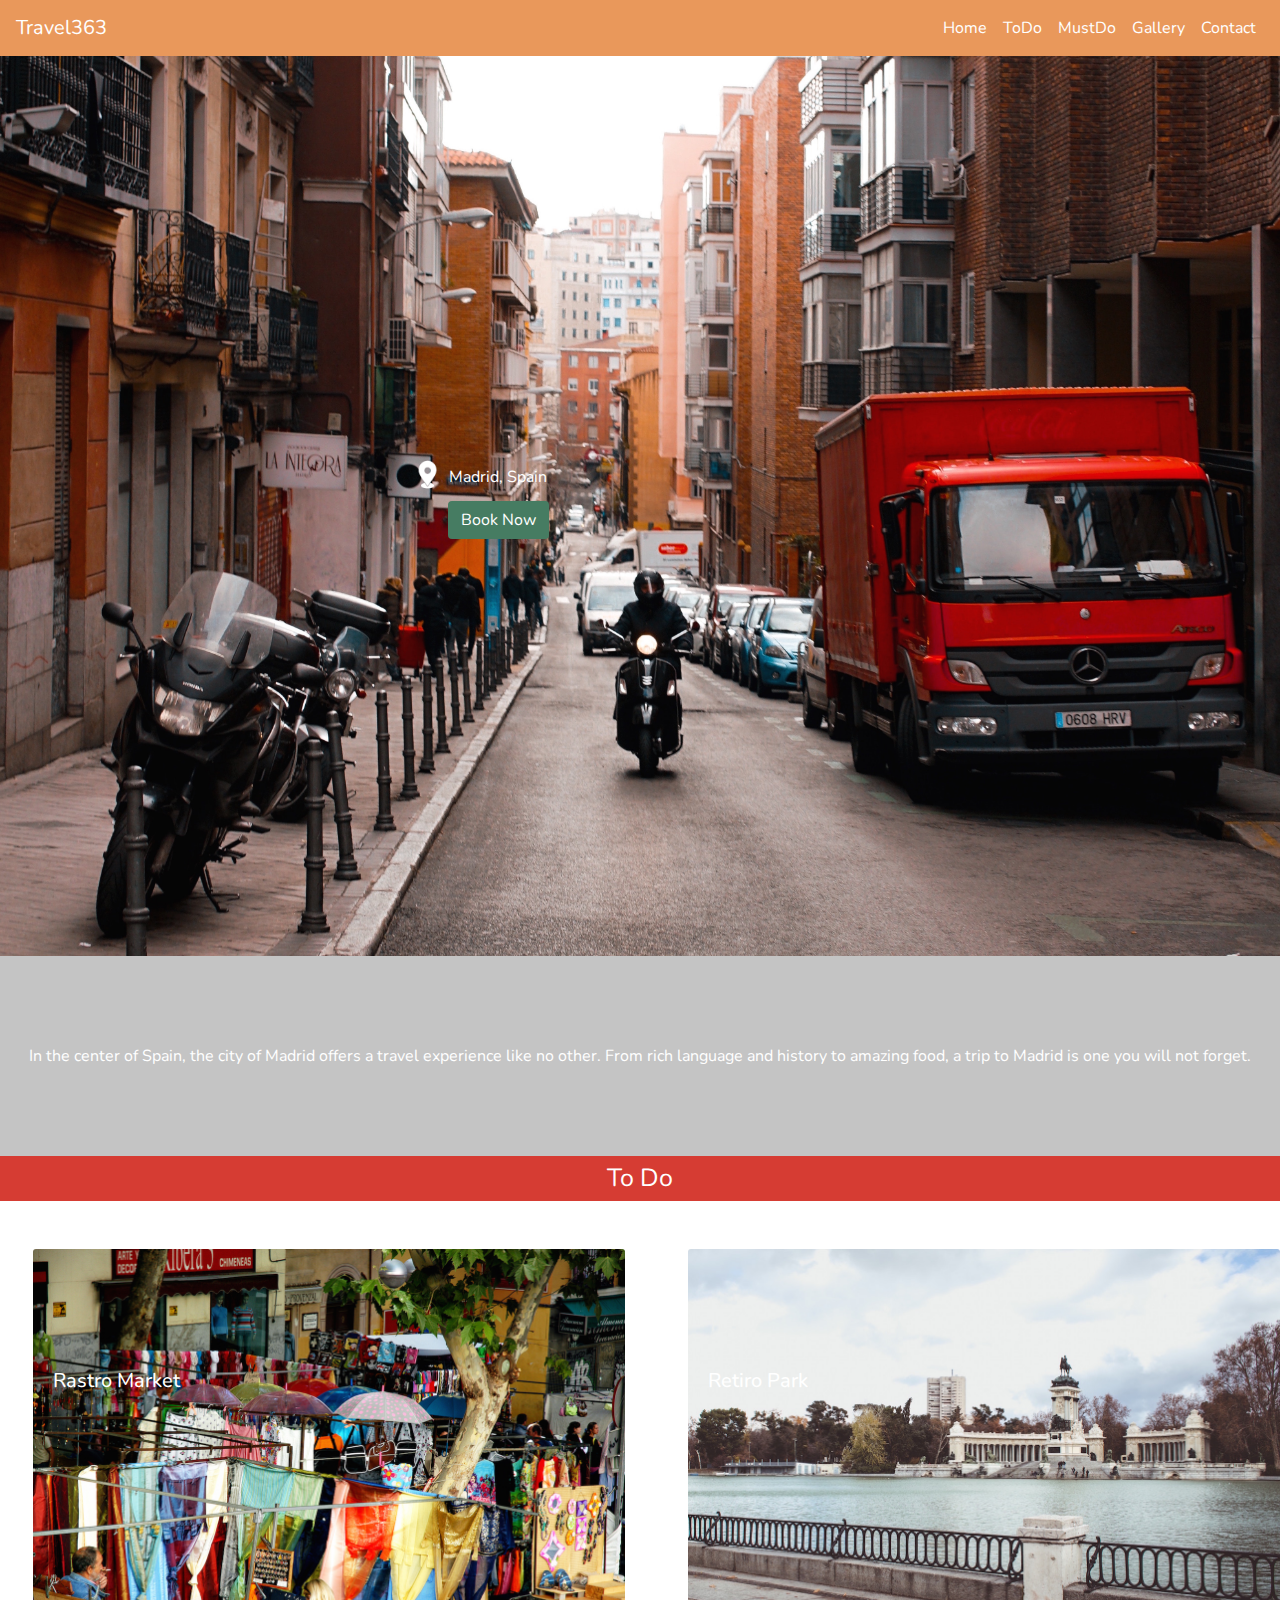
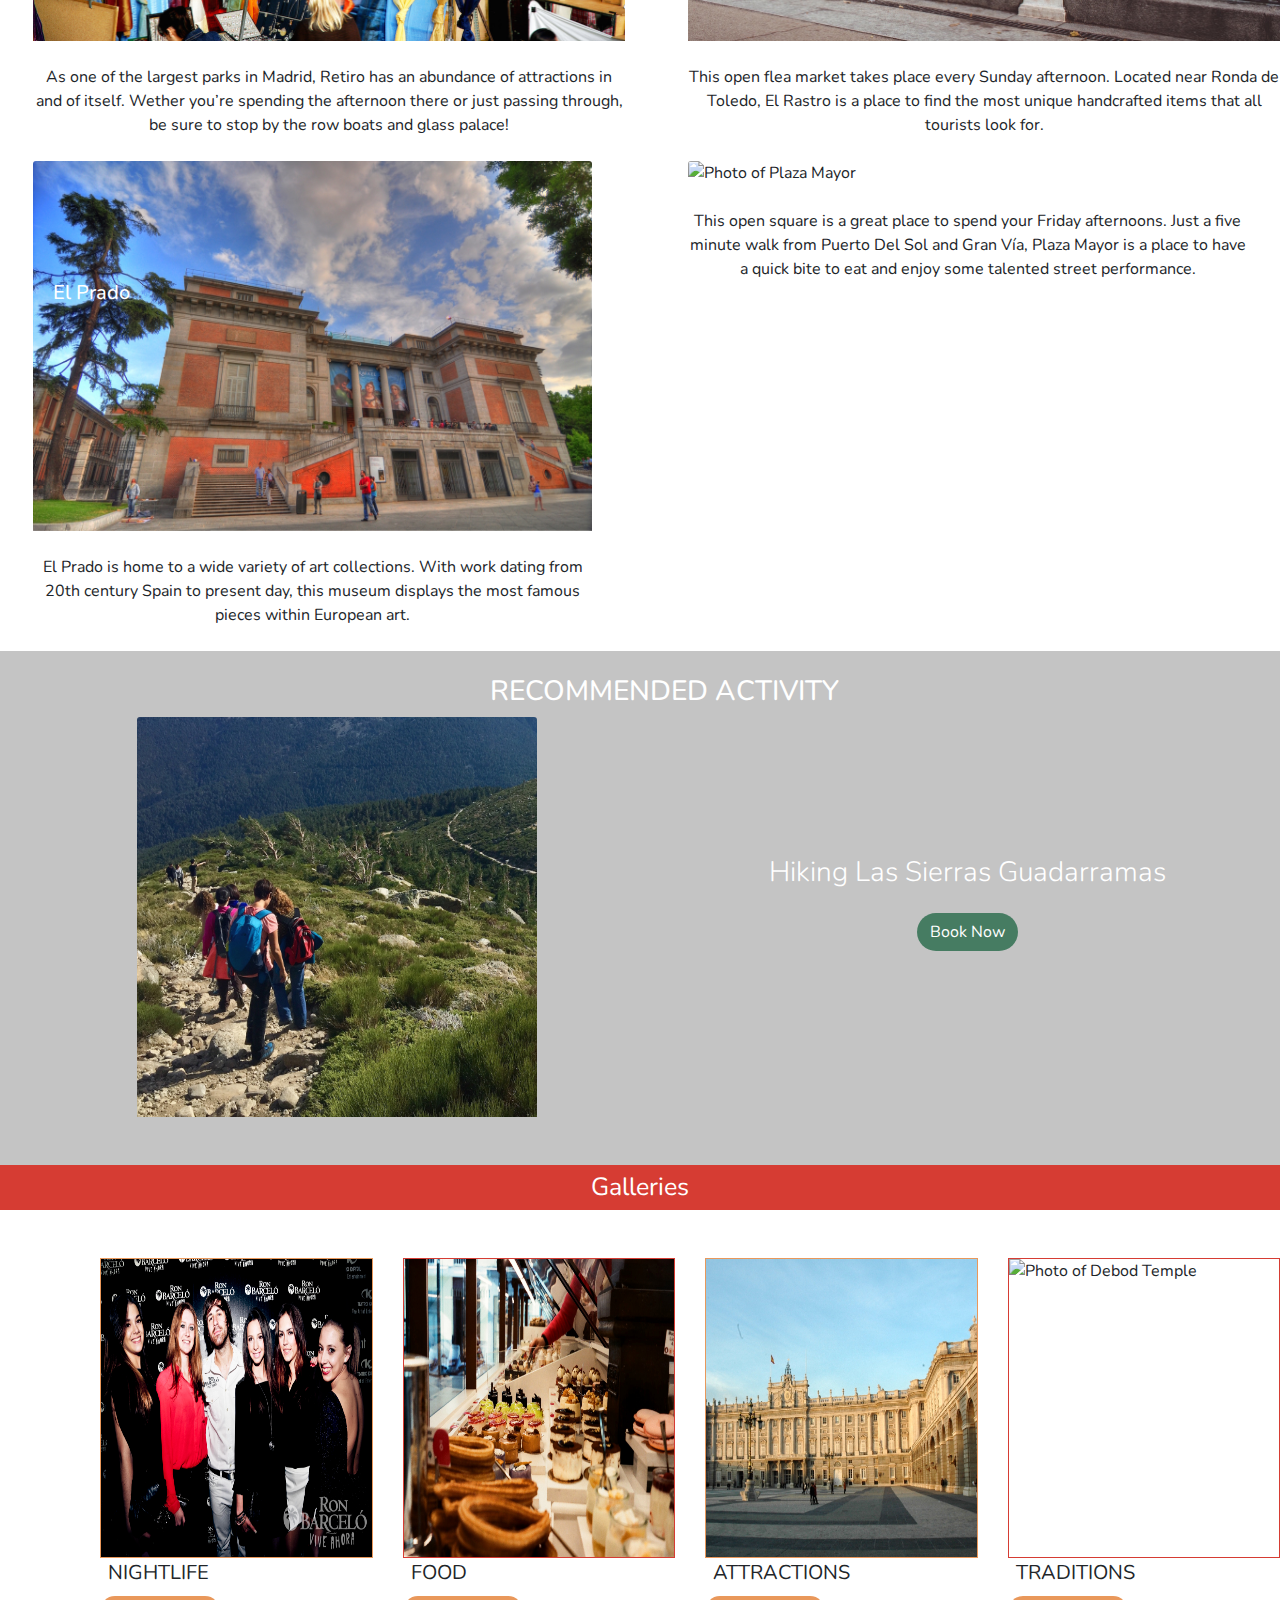
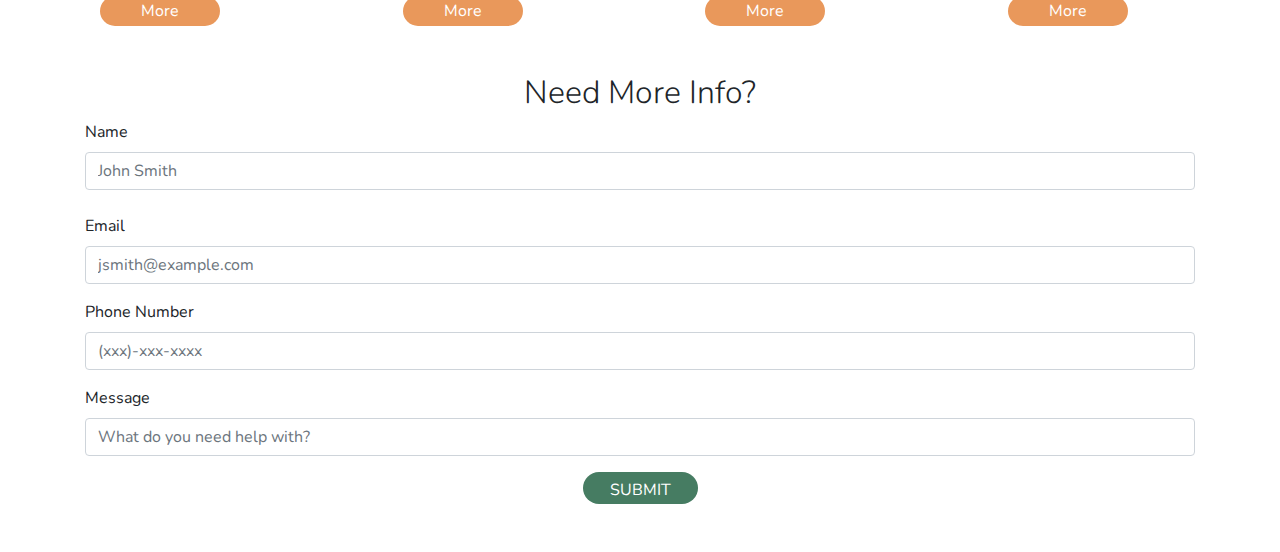
==== index.html @ 8a246be1 "file names" ====
<!DOCTYPE html>
<html lang="en">
<head>
    <meta charset="UTF-8">
    
    <meta http-equiv="X-UA-Compatible" content="ie=edge">
    <link rel="stylesheet" href="https://stackpath.bootstrapcdn.com/bootstrap/4.3.1/css/bootstrap.min.css" integrity="sha384-ggOyR0iXCbMQv3Xipma34MD+dH/1fQ784/j6cY/iJTQUOhcWr7x9JvoRxT2MZw1T" crossorigin="anonymous">
    <link rel="stylesheet" href="index.css" />
    <link href="https://fonts.googleapis.com/css?family=Nunito" rel="stylesheet">
    <link rel="stylesheet" href="https://cdnjs.cloudflare.com/ajax/libs/twitter-bootstrap/4.3.1/css/bootstrap.min.css" />
    <title>Travel363 - Madrid</title>

    <style>
            img{ max-width: 100%; display: inline-block}
    </style>



</head>

<body>
        <nav class="navbar navbar-expand-lg navbar-dark text-white bg-orange d-flex sticky-top">
                <a class="navbar-brand text-white" href="#"> Travel363 </a>

                <button class="navbar-toggler" type="button" data-toggle="collapse" data-target="#navbarSupportedContent" aria-controls="navbarSupportedContent" aria-expanded="false" aria-label="Toggle navigation">
                        <span class="navbar-toggler-icon"></span>
                </button>

                <div class="collapse navbar-collapse" id="navbarSupportedContent">
                        <ul class="nav navbar-nav navbar-right text-white d-flex justify-content-center ml-auto">
                            <li class="nav-item active" href="">
                                <a class="nav-link" href="#home">Home <span class="sr-only"></span></a>
                            </li>
                            <li class="nav-item active">
                                <a class="nav-link" href="#todo">ToDo</a>
                            </li>
                            <li class="nav-item active">
                                    <a class="nav-link" href="#MustDo">MustDo</a>
                            </li>
                            <li class="nav-item active">
                                    <a class="nav-link" href="#gallery">Gallery</a>
                            </li>
                            <li class="nav-item active">
                                        <a class="nav-link" href="#contact">Contact</a>
                            </li>
                        </ul>       
                </div>
        </nav>

        <div id="home" class="header position-relative">
                <div class="madrid position-absolute">
                        <div class="title text-white position-relative" > <img src="locationicon.png" alt="Photo of street in Madridstyle" style="height: 45px; width: 45px; padding-bottom: 8px; padding-left: 10px;" 
                            > Madrid, Spain </div>
                        
                        <a href="#" class="btn text-white ml-5" style="background-color: #467C62;">Book Now</a>   
                </div>
        </div>

        <div class="about d-flex text-white justify-content-center align-items-center text-center p-4" style="height: 200px;">In the center of Spain, the city of Madrid offers a travel 
                experience like no other. From rich language and history to amazing food, a trip to 
                Madrid is one you will not forget.</div>

        <div id="todo" class="todo d-flex text-white justify-content-center align-items-center mb-10" style="height: 45px;">To Do</div>




       
        <div class="row">
                   <div class="col-lg-6 col-sm-6 mb-4 pl-5 mt-5">
                            <div class="card border-0">
                                    <img src="rastro.jpg" class="card-img-top" alt="Photo of Rastro Market">
                                
                                
                                    <div class="card-body position-absolute">
                                            <h5 class="card-title position-relative text-white"> Rastro Market </h5>
                                </div>
            
                                    <p class="card-text d-flex justify-content-center align-items-center text-center pt-4">As one of the largest parks in Madrid, Retiro has an abundance of attractions in and of itself. Wether you’re spending the afternoon there or just passing through, be sure to stop by the row boats and glass palace!</p>
                                    
                                    
                            </div> <!-- end card -->
        
                        </div> <!-- end card col12-->

                    <div class="col-lg-6 col-sm-6 mb-4 pl-5 mt-5">
                            <div class="card border-0">
                                    <img src="retiro.jpg" class="card-img-top" alt="Photo of Retiro Park">
                                
                                    <div class="card-body position-absolute">
                                        <h5 class="card-title position-relative text-white"> Retiro Park </h5>
                                   </div>
            
                                    <p class="card-text d-flex justify-content-center align-items-center text-center pt-4">This open flea market takes place every Sunday afternoon. Located near Ronda de Toledo, El Rastro is a place to find the most unique handcrafted items that all tourists look for. </p>
                                    
                                    
                            </div> <!-- end card -->
        
                        </div> <!-- end card col12-->

                    <div class="col-lg-6 col-sm-6 mb-4 pl-5 pr-5">
                            <div class="card border-0">
                                    <img src="prado.jpg" class="card-img-top" alt="Photo of Prado Museum">
                                    
                                    <div class="card-body position-absolute">
                                        <h5 class="card-title position-relative text-white ">  El Prado </h5>
                                    </div>
                
                                    <p class="card-text d-flex justify-content-center align-items-center text-center pt-4">El Prado is home to a wide variety of art collections. With work dating from 20th century Spain to present day, this museum displays the most famous pieces within European art. </p>
                                        
                                </div> <!-- end card -->
                            </div> <!-- end card col12-->

                    <div class="col-lg-6 col-sm-6 mb-4 pl-5 pr-5">
                                    <div class="card border-0">
                                            <img src="plazamayor.png" class="card-img-top" alt="Photo of Plaza Mayor">
                                        
                                            <div class="card-body position-absolute">
                                                        <h5 class="card-title position-relative text-white"> Plaza Mayor </h5>
                                                   </div>
                    
                                            <p class="card-text d-flex justify-content-center align-items-center text-center pt-4">This open square is a great place to spend your Friday afternoons. Just a five minute walk from Puerto Del Sol and Gran Vía, Plaza Mayor is a place to have a quick bite to eat and enjoy some talented street performance.</p>
                
                                    </div> <!-- end card -->
                      </div> <!-- end card col12--> 
        

        </div>

        
        <div id="MustDo" class="recommend">
                        
                <h3 class="d-flex col-12 text-white justify-content-center ml-4 pt-4 " style="width: 100%;">RECOMMENDED ACTIVITY</h3>  

                <div class="row justify-content-center ">
                        <div class="col-12 col-lg-6 col-md-6 col-sm-12 align-items-center">
                                <div class="hikepic">
                                         <img src="rec.jpg" class="card-img-top ml-5 mb-5 d-flex" style="width: 400px; height:400px;" alt="Photo of Sierras Guadarramas mountains"> 
                                </div>
                  
                        </div>
                        <div class="col-12 col-lg-6 col-md-6 col-sm-12 ">
                                <div class="name d-flex align-items-center">
                                        <h3 class="col-12 mt-4 mb-4 text-white font-weight-light text-center">Hiking
                                                Las Sierras Guadarramas</h3>   
                                </div>    
                                <div class="d-flex justify-content-center align-items-center ">
                                        <a href="#" class="btn rounded-pill text-white mb-5" style="width: auto; height:auto; background-color: #467C62;">Book Now</a>
                                </div>
                        </div>
     
                       
                </div>
        </div>

        <div class="Galleries d-flex text-white font-weight-heavy justify-content-center align-items-center mb-10" style="height: 45px;">Galleries</div>
   
        <div id="gallery" class="gallery">
                <div class="row pt-4">
                        <div class="col-12 d-flex align-items-center">
                                <div class="row">
                                        <div class="col-12 col-sm-6 col-md-6 col-l-2 col-xl-3 pt-4">
                                                <div class="nightlife ">
                                                <img src="nightlife.jpg" alt="Photo of Madrid disco" style="width: 300px; height: 300px;">
                                                <div class="phototext pl-2">  NIGHTLIFE </div>
                                                </div>
                                
                                                <a href="#" class="btn rounded-pill text-white d-flex align-items-center justify-content-center mt-2 " style="background-color:#E9985B; width: 120px; height: 30px;">More</a>             
                                        </div>

                                        <div class="col-12 col-sm-6 col-md-6 col-l-2 col-xl-3 pt-4">
                                                <div class="nightlife2">
                                                <img src="food.jpg" alt="Photo of spanish food" style="width: 300px; height: 300px;">
                                                <div class="phototext  pl-2">  FOOD </div>
                                                </div>
                                
                                                <a href="#" class="btn rounded-pill text-white d-flex align-items-center justify-content-center mt-2" style="background-color:#E9985B; width: 120px; height: 30px;">More</a>             
                                        </div>

                                        <div class="col-12 col-sm-6 col-md-6 col-l-2 col-xl-3 pt-4">
                                                        <div class="nightlife">
                                                        <img src="palace.jpg" alt="Photo of Royal Palace" style="width: 300px; height: 300px;">
                                                        <div class="phototext  pl-2">  ATTRACTIONS </div>
                                                        </div>
                                        
                                                        <a href="#" class="btn rounded-pill text-white d-flex align-items-center justify-content-center mt-2" style="background-color:#E9985B; width: 120px; height: 30px;">More</a>             
                                        </div>
                                        <div class="col-12 col-sm-6 col-md-6 col-l-2 col-xl-3 pt-4">
                                                        <div class="nightlife2">
                                                        <img src="debod.jpg" alt="Photo of Debod Temple" style="width: 300px; height: 300px;">
                                                        <div class="phototext pl-2 ">  TRADITIONS </div>
                                                        </div>
                                        
                                                        <a href="#" class="btn rounded-pill text-white d-flex align-items-center justify-content-center mt-2" style="background-color:#E9985B; width: 120px; height: 30px;">More</a>             
                                        </div>
                                </div>
                        </div>
                </div>

        </div>
        <div id="contact" class="container">

                        <form class="row mb-5">
                
                                <h2 class="font-weight-light text-center pt-5 col-12">Need More Info?</h2>
                
                                <div class="form-group col-12">
                                        <div class="pb-2">
                                        <label for="exampleInputEmail1">Name</label>
                                        <input type="email" class="form-control" id="exampleInputEmail1" aria-describedby="emailHelp" placeholder="John Smith">
                                        </div>
                                </div>

                                <div class="form-group col-12">
                                        <label for="exampleInputPassword1">Email</label>
                                        <input type="password" class="form-control" id="exampleInputPassword1" placeholder="jsmith@example.com">
                                </div>

                                <div class="form-group col-12">
                                        <label for="exampleInputPassword1">Phone Number</label>
                                        <input type="password" class="form-control" id="exampleInputPassword1" placeholder="(xxx)-xxx-xxxx">
                                </div>

                                <div class="form-group col-12">
                                        <label for="exampleInputPassword1">Message</label>
                                        <input type="password" class="form-control" id="exampleInputPassword1" placeholder="What do you need help with?">
                                </div>
                        
                                <button type="submit" class="btn text-white m-auto rounded-pill border-0" style="width: 115px; height: 32px; background-color: #467C62;">SUBMIT</button>
                                
                        </form>
        </div>

</body>
</html>
---- index.css ----
@keyframes fadein {
    from { opacity: 0; }
    to   { opacity: 1; }
}
* {
    padding:0;
    margin: 0;
}
.header{
    animation: fadein;
    animation-duration: 4s;
}

.madrid{
    top:400px;
    left: 400px;
}


html body{
    font-family: 'Nunito', sans-serif;
}

.phototext{
    font-size: 20px;
}


.bg-orange{
    background-color: #E9985B;
}


.about{
    background-color: #c4c4c4;
}

.todo{
    background-color: #D63C33;
    font-size: 25px;
}

.recommend{
    background-color: #c4c4c4;
}

#home{
    background-image: url("headerphoto.jpg");
    background-size: cover;
    width:100vw;
    height:100vh;
}

.Galleries{
    background-color: #D63C33;
    font-size: 25px;

}

.galphotos{
    margin-left:100px;
}



.recommend:hover{
    flex-grow: 1;
}

li a{
    position: relative;
    color:#fff;
}

li a::after {
    content: "";
    display: block;
    height: 1px;
    width: 100%;
    background-color:#fff;
    position: absolute;
    left: 0;
    bottom: 6px;
    transform: scaleX(0);
    transition: .5s;
    transform-origin: left center;
}


li a:hover::after{
    transform: scaleX(1);
}

.card-title{
    position: fixed;
    top:100px;
}

img{
    width: auto;
    height: auto;
}

.changesize{
    width: 300px;
    height: 300px;
}

.footer{
    background-color: #E9985B;
    height: 
}

.card:hover{
    transform: scale(1.06)
}

.border{
    background-color: #E9985B;
}

.nightlife img{
    border: #E9985B solid 1.5px;
}

.nightlife2 img{
    border: #D63C33 solid 1.5px;
}

.nightlife img:hover{
    transition: border-width .2s linear;
    border-width: 6px;
}


.nightlife2 img:hover{
    transition: border-width .2s linear;
    border-width: 6px;
}

.btn:hover{
border-radius: 50%;
}

.right{
    margin-right: 150px;
    }

.gallery{
    display: flex;
    margin-left: 100px;
}

.hikepic{
    display: flex;
    justify-content: center;
}

.name{
    padding-top: 115px;
}
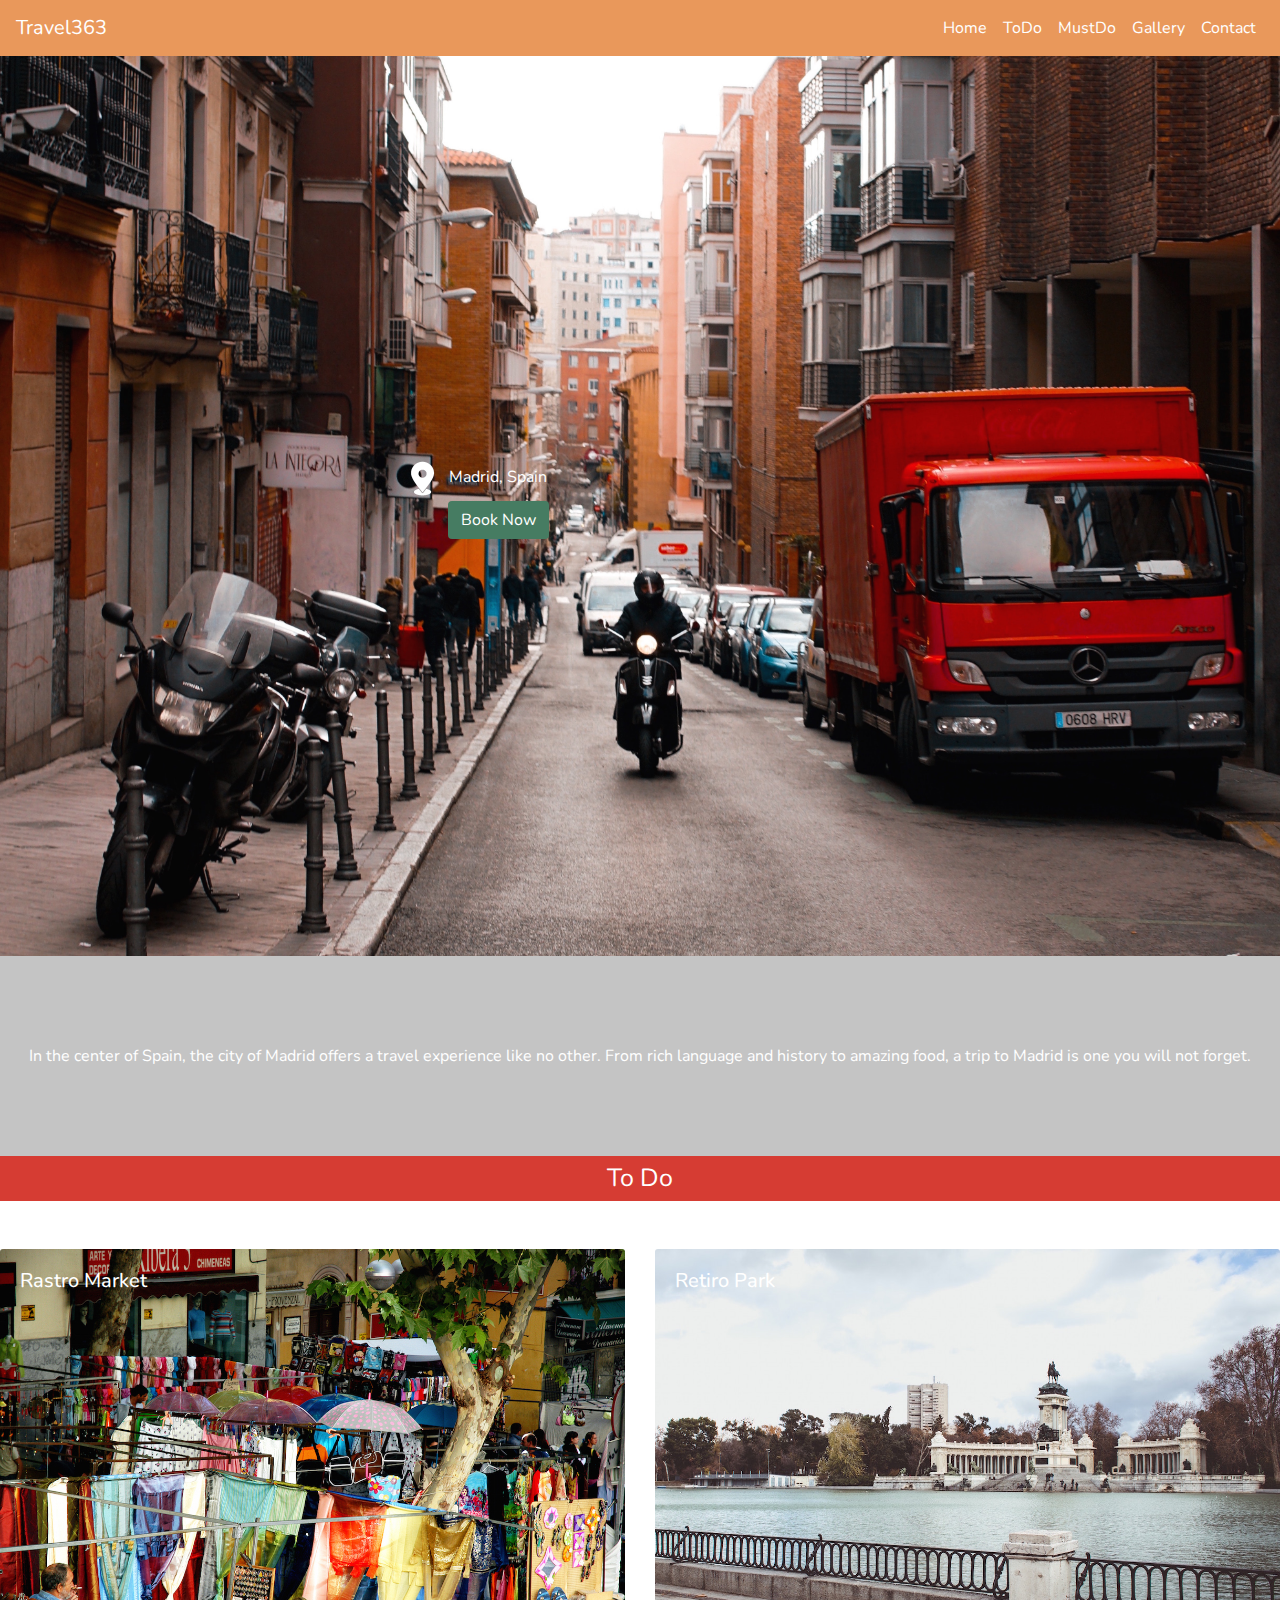
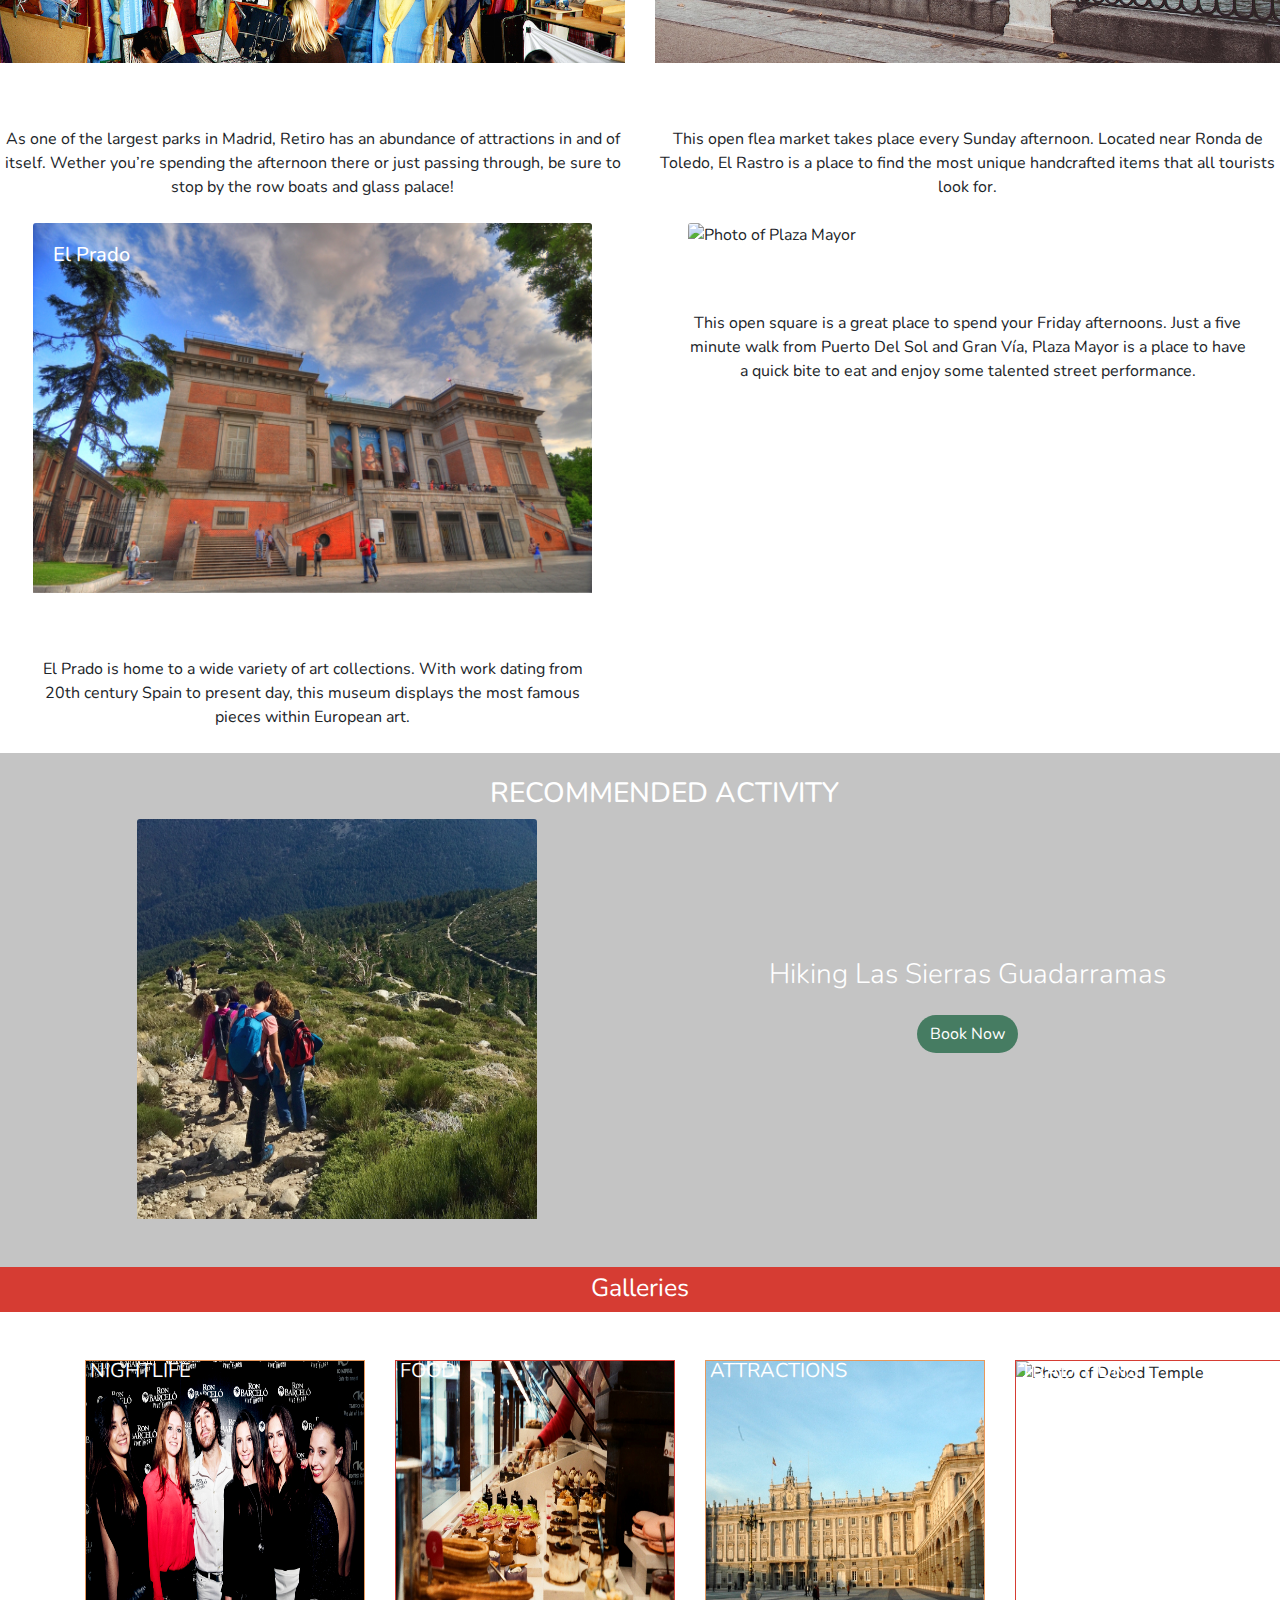
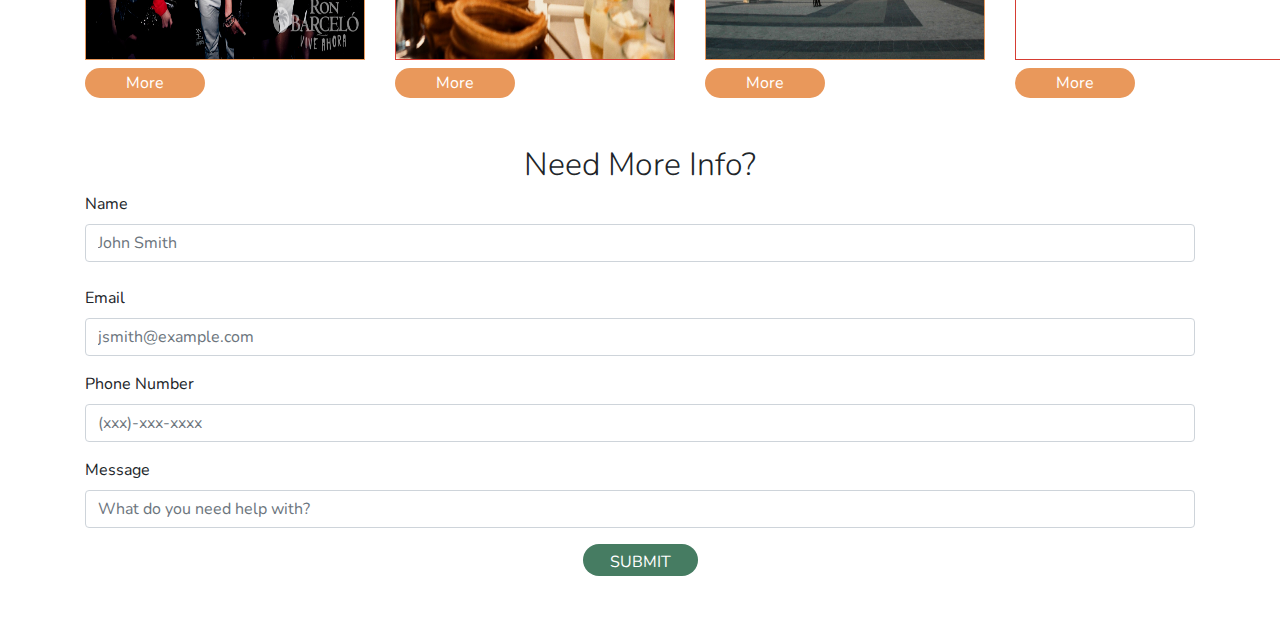
==== commit 26d4ab97: "image overlay" ====
--- a/index.html
+++ b/index.html
@@ -49,7 +49,7 @@
 
         <div id="home" class="header position-relative">
                 <div class="madrid position-absolute">
-                        <div class="title text-white position-relative" > <img src="locationicon.png" alt="Photo of street in Madridstyle" style="height: 45px; width: 45px; padding-bottom: 8px; padding-left: 10px;" 
+                        <div class="title text-white position-relative" > <img src="locationicon.png" alt="Photo of street in Madridstyle" style="height: 45px; width: 45px; " 
                             > Madrid, Spain </div>
                         
                         <a href="#" class="btn text-white ml-5" style="background-color: #467C62;">Book Now</a>   
@@ -67,14 +67,14 @@
 
        
         <div class="row">
-                   <div class="col-lg-6 col-sm-6 mb-4 pl-5 mt-5">
+                   <div class="col-lg-6 col-sm-6 mb-4 mt-5">
                             <div class="card border-0">
                                     <img src="rastro.jpg" class="card-img-top" alt="Photo of Rastro Market">
                                 
                                 
-                                    <div class="card-body position-absolute">
-                                            <h5 class="card-title position-relative text-white"> Rastro Market </h5>
-                                </div>
+                                    <div class="card-body">
+                                            <h5 class="card-title text-white card-img-overlay"> Rastro Market </h5>
+                                         </div>
             
                                     <p class="card-text d-flex justify-content-center align-items-center text-center pt-4">As one of the largest parks in Madrid, Retiro has an abundance of attractions in and of itself. Wether you’re spending the afternoon there or just passing through, be sure to stop by the row boats and glass palace!</p>
                                     
@@ -83,12 +83,12 @@
         
                         </div> <!-- end card col12-->
 
-                    <div class="col-lg-6 col-sm-6 mb-4 pl-5 mt-5">
+                    <div class="col-lg-6 col-sm-6 mb-4 mt-5">
                             <div class="card border-0">
                                     <img src="retiro.jpg" class="card-img-top" alt="Photo of Retiro Park">
                                 
-                                    <div class="card-body position-absolute">
-                                        <h5 class="card-title position-relative text-white"> Retiro Park </h5>
+                                    <div class="card-body">
+                                        <h5 class="card-title text-white card-img-overlay"> Retiro Park </h5>
                                    </div>
             
                                     <p class="card-text d-flex justify-content-center align-items-center text-center pt-4">This open flea market takes place every Sunday afternoon. Located near Ronda de Toledo, El Rastro is a place to find the most unique handcrafted items that all tourists look for. </p>
@@ -102,8 +102,8 @@
                             <div class="card border-0">
                                     <img src="prado.jpg" class="card-img-top" alt="Photo of Prado Museum">
                                     
-                                    <div class="card-body position-absolute">
-                                        <h5 class="card-title position-relative text-white ">  El Prado </h5>
+                                    <div class="card-body ">
+                                        <h5 class="card-title text-white card-img-overlay">  El Prado </h5>
                                     </div>
                 
                                     <p class="card-text d-flex justify-content-center align-items-center text-center pt-4">El Prado is home to a wide variety of art collections. With work dating from 20th century Spain to present day, this museum displays the most famous pieces within European art. </p>
@@ -115,16 +115,14 @@
                                     <div class="card border-0">
                                             <img src="plazamayor.png" class="card-img-top" alt="Photo of Plaza Mayor">
                                         
-                                            <div class="card-body position-absolute">
-                                                        <h5 class="card-title position-relative text-white"> Plaza Mayor </h5>
+                                            <div class="card-body">
+                                                        <h5 class="card-titletext-white card-img-overlay text-white"> Plaza Mayor </h5>
                                                    </div>
                     
                                             <p class="card-text d-flex justify-content-center align-items-center text-center pt-4">This open square is a great place to spend your Friday afternoons. Just a five minute walk from Puerto Del Sol and Gran Vía, Plaza Mayor is a place to have a quick bite to eat and enjoy some talented street performance.</p>
                 
                                     </div> <!-- end card -->
                       </div> <!-- end card col12--> 
-        
-
         </div>
 
         
@@ -155,14 +153,14 @@
 
         <div class="Galleries d-flex text-white font-weight-heavy justify-content-center align-items-center mb-10" style="height: 45px;">Galleries</div>
    
-        <div id="gallery" class="gallery">
+        <div id="gallery" class="gallery d-flex justify-content-center">
                 <div class="row pt-4">
-                        <div class="col-12 d-flex align-items-center">
+                        <div class="col-12r">
                                 <div class="row">
                                         <div class="col-12 col-sm-6 col-md-6 col-l-2 col-xl-3 pt-4">
                                                 <div class="nightlife ">
                                                 <img src="nightlife.jpg" alt="Photo of Madrid disco" style="width: 300px; height: 300px;">
-                                                <div class="phototext pl-2">  NIGHTLIFE </div>
+                                                <div class="phototext text-white card-img-overlay">  NIGHTLIFE </div>
                                                 </div>
                                 
                                                 <a href="#" class="btn rounded-pill text-white d-flex align-items-center justify-content-center mt-2 " style="background-color:#E9985B; width: 120px; height: 30px;">More</a>             
@@ -171,7 +169,7 @@
                                         <div class="col-12 col-sm-6 col-md-6 col-l-2 col-xl-3 pt-4">
                                                 <div class="nightlife2">
                                                 <img src="food.jpg" alt="Photo of spanish food" style="width: 300px; height: 300px;">
-                                                <div class="phototext  pl-2">  FOOD </div>
+                                                <div class="phototext card-img-overlay text-white">  FOOD </div>
                                                 </div>
                                 
                                                 <a href="#" class="btn rounded-pill text-white d-flex align-items-center justify-content-center mt-2" style="background-color:#E9985B; width: 120px; height: 30px;">More</a>             
@@ -180,7 +178,7 @@
                                         <div class="col-12 col-sm-6 col-md-6 col-l-2 col-xl-3 pt-4">
                                                         <div class="nightlife">
                                                         <img src="palace.jpg" alt="Photo of Royal Palace" style="width: 300px; height: 300px;">
-                                                        <div class="phototext  pl-2">  ATTRACTIONS </div>
+                                                        <div class="phototext text-white card-img-overlay">  ATTRACTIONS </div>
                                                         </div>
                                         
                                                         <a href="#" class="btn rounded-pill text-white d-flex align-items-center justify-content-center mt-2" style="background-color:#E9985B; width: 120px; height: 30px;">More</a>             
@@ -188,7 +186,7 @@
                                         <div class="col-12 col-sm-6 col-md-6 col-l-2 col-xl-3 pt-4">
                                                         <div class="nightlife2">
                                                         <img src="debod.jpg" alt="Photo of Debod Temple" style="width: 300px; height: 300px;">
-                                                        <div class="phototext pl-2 ">  TRADITIONS </div>
+                                                        <div class="phototext text-white card-img-overlay">  TRADITIONS </div>
                                                         </div>
                                         
                                                         <a href="#" class="btn rounded-pill text-white d-flex align-items-center justify-content-center mt-2" style="background-color:#E9985B; width: 120px; height: 30px;">More</a>             
